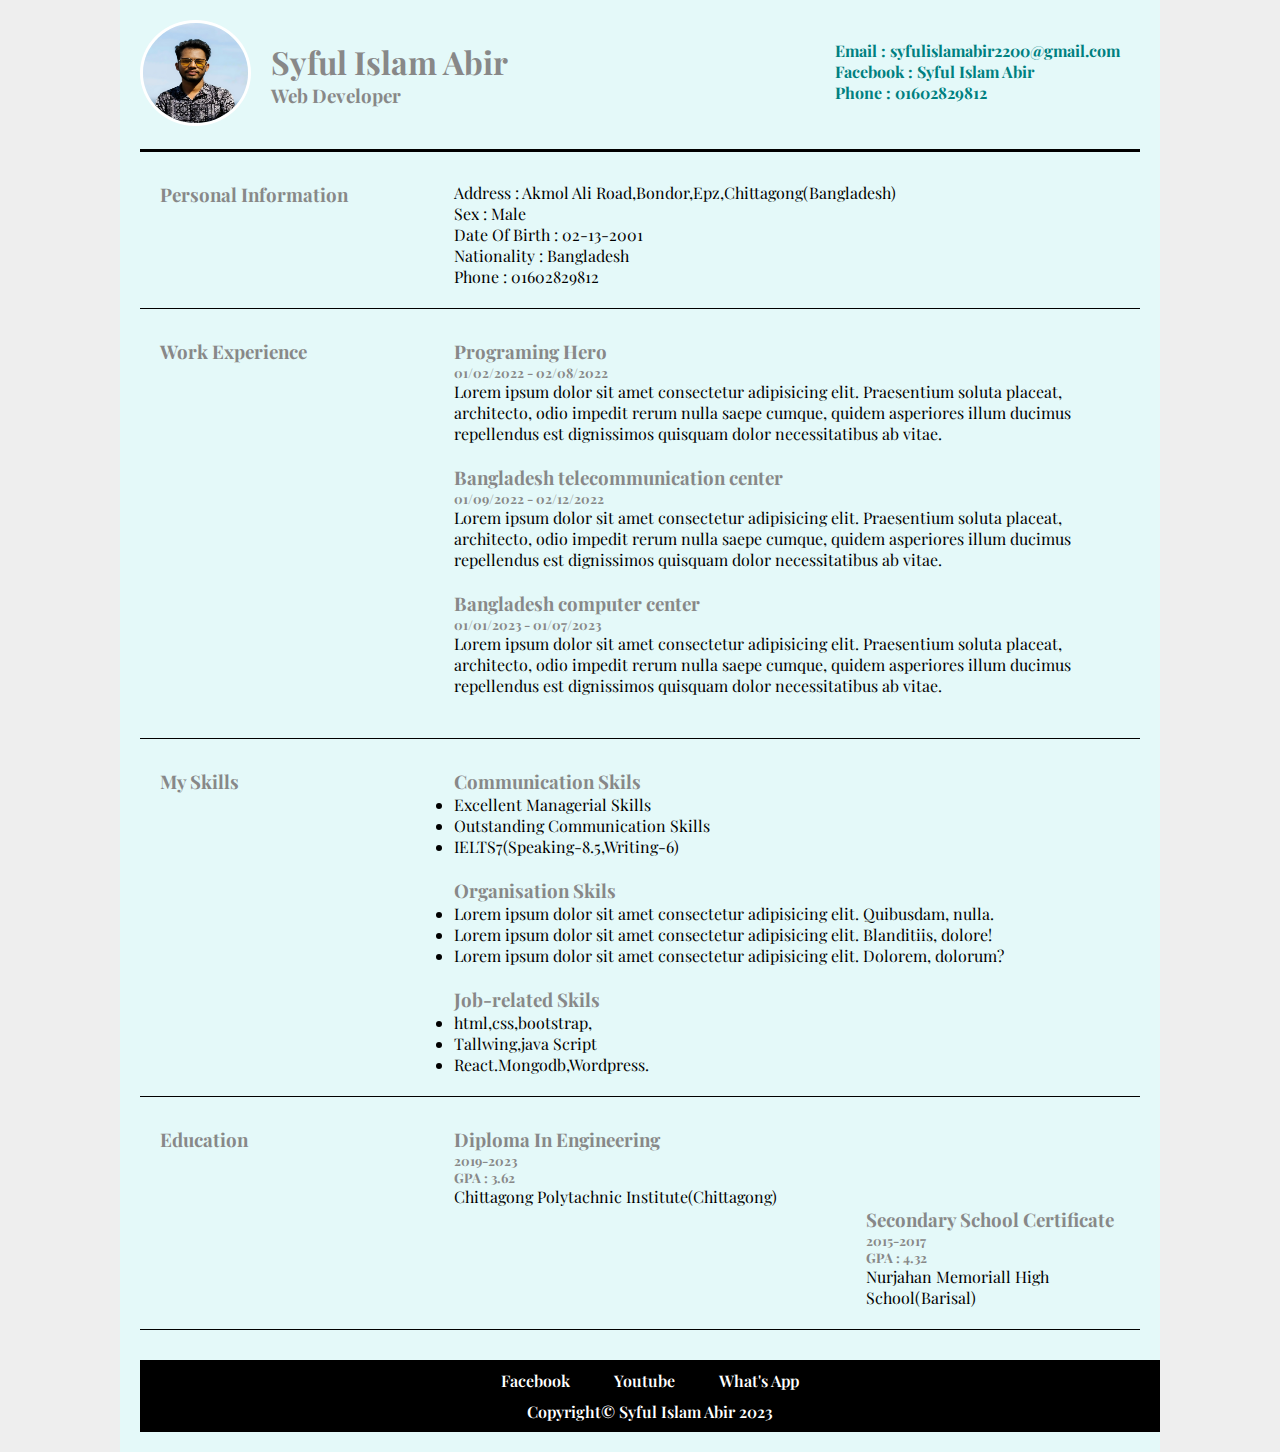
==== indeex.html @ d9b8129d "first commit" ====
<!DOCTYPE html>
<html lang="en">
<head>
    <meta charset="UTF-8">
    <meta http-equiv="X-UA-Compatible" content="IE=edge">
    <meta name="viewport" content="width=device-width, initial-scale=1.0">
    <link rel="stylesheet" href="style.css">
    <link href="https://fonts.googleapis.com/css2?family=Playfair+Display&display=swap" rel="stylesheet">
    <title>Cv Project</title>
</head>
<body>

<!------- Container Start ------->
    <div class="container">

<!-------- Header Start --------->
        <header>
            <img class="Profile-image" src="/out. (3).jpg" alt="">
            <div class="heder-bio">
                <h1>Syful Islam Abir</h1>
                <h3>Web Developer</h3>
            </div>
            <div class="heder-contact">
                <p><a href="mailto:syfulislamabir2200@gamil.com">Email : syfulislamabir2200@gmail.com</a></p>
                <p><a href="https://www.facebook.com/">Facebook : Syful Islam Abir </a></p>
                <p><a href="tel:+01602829812">Phone : 01602829812</a></p>
            </div>
        </header>
    
<!-- clearing div -->
        <div class="div-clear">
        </div><br>
        <hr>
<!-------- Header End --------->


<!-------- Main Start --------->
        <main>
<!------ personal section start ------->
             <section class="personal section">
                    <div class="content">
                        <div class="div-left">
                            <h3>Personal Information</h3>
                        </div>
                        <div class="div-right">
                            <p>Address : Akmol Ali Road,Bondor,Epz,Chittagong(Bangladesh)</p>
                            <p>Sex : Male</p>
                            <p>Date Of Birth : 02-13-2001</p>
                            <p>Nationality : Bangladesh</p>
                            <p>Phone : 01602829812</p>
                        </div>
                    </div>
             </section>
<!-- clearing div -->
        <div class="div-clear">
        </div><br>
        <div class="common-hr">
        </div>
<!------ personal section end ------->

<!------ work section start ------->
            <section class="personal section">
                    <div class="content">
                        <div class="div-left">
                            <h3>Work Experience</h3>
                        </div>
                        <div class="div-right">
                            <h3>Programing Hero</h3>
                            <h5>01/02/2022 - 02/08/2022</h5>
                            <p>Lorem ipsum dolor sit amet consectetur adipisicing elit. Praesentium soluta placeat, architecto, odio impedit rerum nulla saepe cumque, quidem asperiores illum ducimus repellendus est dignissimos quisquam dolor necessitatibus ab vitae.</p><br>
                            <h3>Bangladesh telecommunication center</h3>
                            <h5>01/09/2022 - 02/12/2022</h5>
                            <p>Lorem ipsum dolor sit amet consectetur adipisicing elit. Praesentium soluta placeat, architecto, odio impedit rerum nulla saepe cumque, quidem asperiores illum ducimus repellendus est dignissimos quisquam dolor necessitatibus ab vitae.</p><br>
                            <h3>Bangladesh computer center</h3>
                            <h5>01/01/2023 - 01/07/2023</h5>
                            <p>Lorem ipsum dolor sit amet consectetur adipisicing elit. Praesentium soluta placeat, architecto, odio impedit rerum nulla saepe cumque, quidem asperiores illum ducimus repellendus est dignissimos quisquam dolor necessitatibus ab vitae.</p><br>        
                        </div>       
                    </div>
             </section>
<!-- clearing div -->
    <div class="div-clear">
    </div><br>
    <div class="common-hr">
    </div>

<section class="personal section">
                    <div class="content">
                        <div class="div-left">
                            <h3>My Skills</h3>
                        </div>
                        <div class="div-right">
                            <h3>Communication Skils</h3>
                            <ul>
                                <li>Excellent Managerial Skills</li>
                                <li>Outstanding Communication Skills</li>
                                <li>IELTS7(Speaking-8.5,Writing-6)</li>
                            </ul><br>
                            <h3>Organisation Skils</h3>
                            <ul>
                                <li>Lorem ipsum dolor sit amet consectetur adipisicing elit. Quibusdam, nulla.</li>
                                <li>Lorem ipsum dolor sit amet consectetur adipisicing elit. Blanditiis, dolore!</li>
                                <li>Lorem ipsum dolor sit amet consectetur adipisicing elit. Dolorem, dolorum?</li>
                            </ul><br>
                            <h3>Job-related Skils</h3>
                            <ul>
                                <li>html,css,bootstrap,</li>
                                <li>Tallwing,java Script</li>
                                <li>React.Mongodb,Wordpress.</li>
                            </ul>
                            </div>       
                    </div>
             </section>
<!-- clearing div -->
<div class="div-clear">
</div><br>
<div class="common-hr">

</div>
<section class="personal section">
                    <div class="content">
                        <div class="div-left">
                            <h3>Education</h3>
                        </div>
                        <div class="div-right"> 
                            <div class="edu-template-Left">
                                <h3>Diploma In Engineering </h3>
                                <h5>2019-2023</h5>
                                <h5>GPA : 3.62</h5>
                                <p>Chittagong Polytachnic Institute(Chittagong)</p>
                            </div>
                            <div class="edu-template-right">
                                <h3>Secondary School Certificate </h3>
                                <h5>2015-2017</h5>
                                <h5>GPA : 4.32</h5>
                                <p>Nurjahan Memoriall High School(Barisal)</p> 
                            </div><br>
                        </div>       
                    </div>
                    
             </section><!-- clearing div -->
             <div class="div-clear">
             </div><br>
             <div class="common-hr">
             
             </div>
</main>
<!-------- Main End --------->

<!-------- Footer Start --------->
        <footer>
            <div class="footer-div">
                <a href="">Facebook</a>
                <a href="">Youtube</a>
                <a href="">What's App</a><br>
                <p>Copyright&copy; Syful Islam Abir 2023</p>
            </div>
        </footer>
<!-------- Footer End --------->
    </div>
<!------- Container End ------->
</body>
</html>
---- style.css ----
*{
    margin: 0;
    padding: 0%;
}

/*--------  Body start --------*/
body{
    background-color: #eee;
    font-family: 'Playfair Display', serif;
}
/*--------  Body end --------*/

/*--------  container start --------*/
.container{
    max-width: 1000px;
    background-color: #e4f9f9;
    margin: 0 auto;
    padding: 20px;

}
.Profile-image{
     height: 100px;
     width: 105px;
     border: 3px solid white;
     border-radius: 50%;
     float: left;
}
h1,h2,h3,h4,h5,h6{
    color: #888;
    
}
.heder-bio{
    float: left;
    padding: 20px;
}
.heder-contact{
    float: right;
    padding: 20px;
}
.heder-contact a{
    text-decoration: none;
    color: teal;
    font-weight: bold;
}
.heder-contact a:hover{
    text-decoration: underline;
    color: coral;
}

/*------ clearing div -----*/
.div-clear{
    clear: both;
}
hr{
    border: 3px solid black;
    border-bottom: none;
}
/*--------  container end --------*/

/*------ personal information start ------*/
.content{
    margin-bottom: 30px;
    margin-left: 20px;
}
.div-left{
    width: 30%;
    float: left;
}
.div-right{
    width: 70%;
    float: left;
}
.common-hr{
   border: 1px solid black;
   border-bottom: none;
   
}
.edu-template-left{
    float: left;
    width: 35%;
    
}
.edu-template-right{
    float: right;
    width: 40%;
}
.footer-div{
    background-color: black;
    text-align: center;
    padding: 10px;
    margin-top: 30px;
    width: 100%;
}
.footer-div a{
    text-decoration: none;
    margin: 20px;
    color: white;
    font-weight: 600;
}
.footer-div p{
    color: white;
    font-weight: 600;
    margin-top: 10px;
}
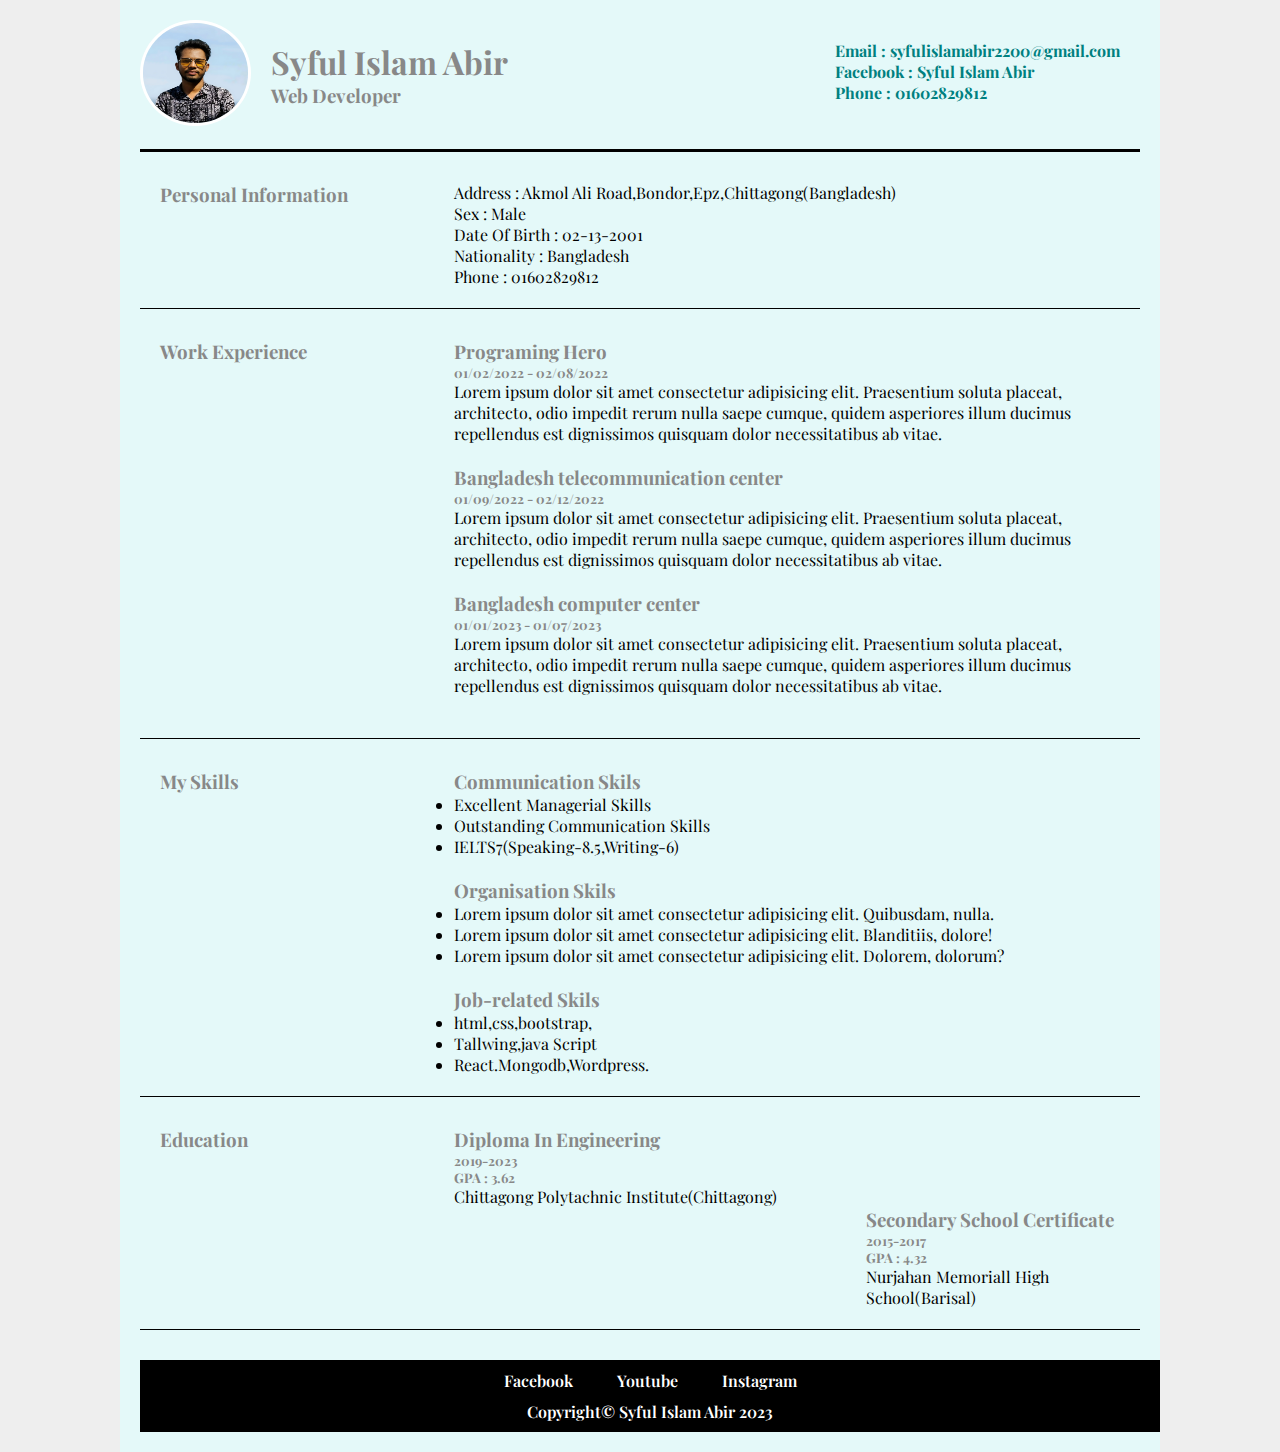
==== commit 9f4f8bde: "link added" ====
--- a/indeex.html
+++ b/indeex.html
@@ -149,9 +149,9 @@
 <!-------- Footer Start --------->
         <footer>
             <div class="footer-div">
-                <a href="">Facebook</a>
-                <a href="">Youtube</a>
-                <a href="">What's App</a><br>
+                <a href="https://www.facebook.com/" target="_blank">Facebook</a>
+                <a href="https://www.youtube.com/" target="_blank">Youtube</a>
+                <a href="https://www.instagram.com/" target="_blank">Instagram</a><br>
                 <p>Copyright&copy; Syful Islam Abir 2023</p>
             </div>
         </footer>
